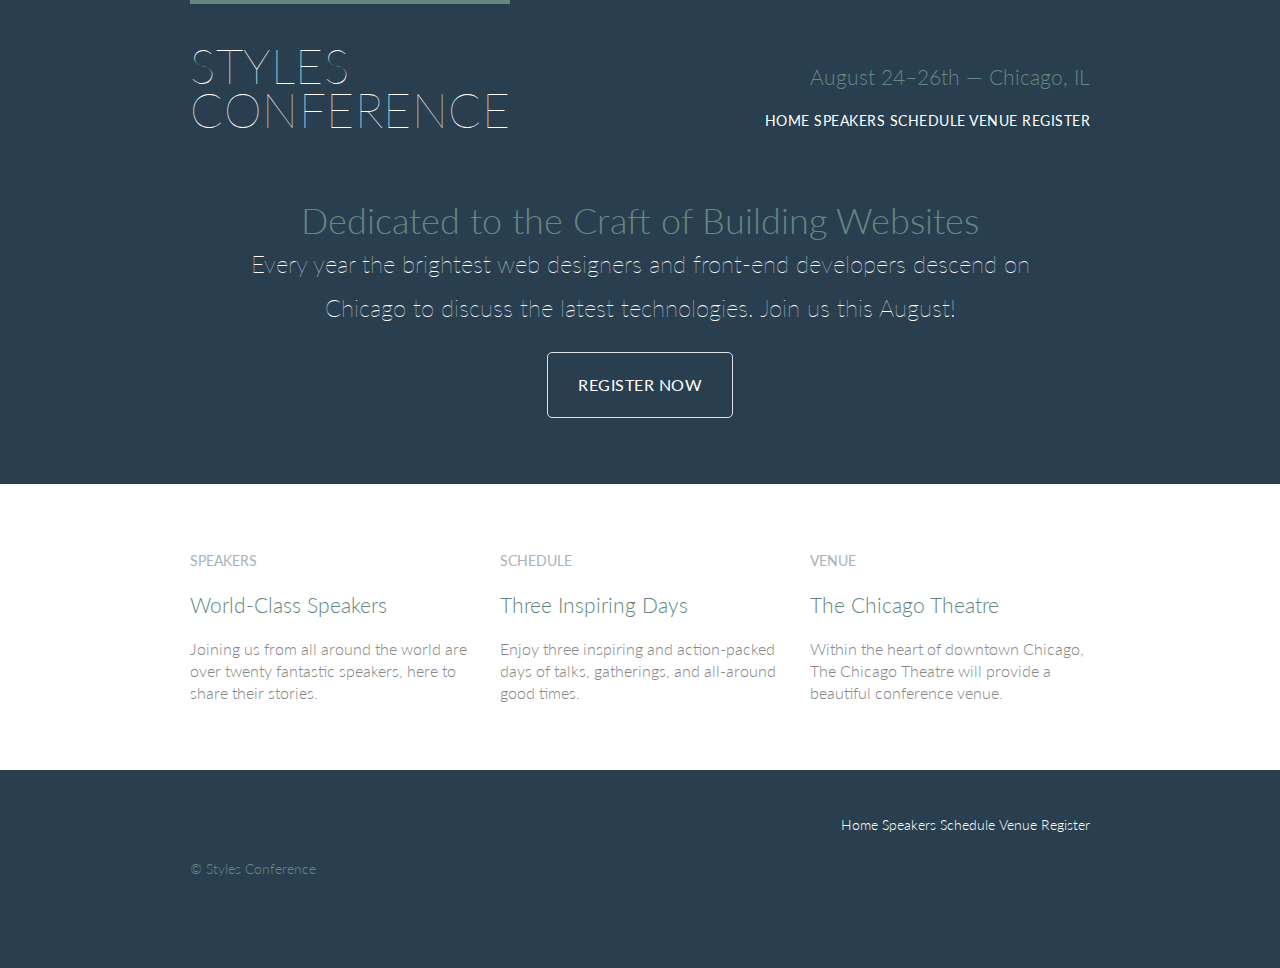
==== index.html @ 083ea2da "Add files" ====
<!DOCTYPE html>
<html lang="en">
    <head>
        <meta charset="utf-8">
        <title>Styles Conference</title>
        <link rel="stylesheet" href="assets/stylesheets/main.css">
        <link href="https://fonts.googleapis.com/css2?family=Lato:wght@100;300;400&display=swap" rel="stylesheet">
    </head>

    <body>
        <header class="primary-header container group">

            <h1 class="logo">
                <a href="index.html">Styles <br> Conference</a>
            </h1>

            <h3 class="tagline">August 24&ndash;26th &mdash; Chicago, IL</h3>

            <nav class="nav primary-nav">
                <a href="index.html">Home</a>
                <a href="speakers.html">Speakers</a>
                <a href="schedule.html">Schedule</a>
                <a href="venue.html">Venue</a>
                <a href="register.html">Register</a>
            </nav>

        </header>

        <section class="hero container">
            <h2>Dedicated to the Craft of Building Websites</h2>
            <p>Every year the brightest web designers and front-end developers descend on Chicago to discuss the latest technologies. Join us this August!</p>
            <a href="register.html" class="btn btn-alt">Register Now</a>
        </section>

        <section class="row">
            <div class="grid">
            
            <!-- Speakers -->

            <section class="teaser col-1-3">
                <a href="speakers.html">
                <h5>Speakers</h5>
                <h3>World-Class Speakers</h3>
                </a>
                <p>Joining us from all around the world are over twenty fantastic speakers, here to share their stories.</p>
            </section><!-- 
                
            Schedule 
        
            --><section class="teaser col-1-3">
                <a href="schedule.html">
                <h5>Schedule</h5>
                <h3>Three Inspiring Days</h3>
                </a>
                <p>Enjoy three inspiring and action-packed days of talks, gatherings, and all-around good times.</p>
            </section><!--

            Venue

            --><section class="teaser col-1-3">
                <a href="venue.html">
                <h5>Venue</h5>
                <h3>The Chicago Theatre</h3>
                </a>
                <p>Within the heart of downtown Chicago, The Chicago Theatre will provide a beautiful conference venue.</p>
            </section>

            </div>
        </section>

        <footer class="primary-footer container group">
            <small>&copy; Styles Conference</small>

            <nav class="nav">
                <a href="index.html">Home</a>
                <a href="speakers.html">Speakers</a>
                <a href="schedule.html">Schedule</a>
                <a href="venue.html">Venue</a>
                <a href="register.html">Register</a>
            </nav>
        </footer>
    </body>
</html>
---- assets/stylesheets/main.css ----
/* http://meyerweb.com/eric/tools/css/reset/ 2. v2.0 | 20110126
  License: none (public domain)
*/

html, body, div, span, applet, object, iframe,
h1, h2, h3, h4, h5, h6, p, blockquote, pre,
a, abbr, acronym, address, big, cite, code,
del, dfn, em, img, ins, kbd, q, s, samp,
small, strike, strong, sub, sup, tt, var,
b, u, i, center,
dl, dt, dd, ol, ul, li,
fieldset, form, label, legend,
table, caption, tbody, tfoot, thead, tr, th, td,
article, aside, canvas, details, embed,
figure, figcaption, footer, header, hgroup,
menu, nav, output, ruby, section, summary,
time, mark, audio, video {
  margin: 0;
  padding: 0;
  border: 0;
  font-size: 100%;
  font: inherit;
  vertical-align: baseline;
}
/* HTML5 display-role reset for older browsers */
article, aside, details, figcaption, figure,
footer, header, hgroup, menu, nav, section {
  display: block;
}
body {
  line-height: 1;
}
ol, ul {
  list-style: none;
}
blockquote, q {
  quotes: none;
}
blockquote:before, blockquote:after,
q:before, q:after {
  content: '';
  content: none;
}
table {
  border-collapse: collapse;
  border-spacing: 0;
}

/*
  ========================================
  Custom Styles
  ========================================
*/
body {
  background: #293f50;
  color: #888;
  font: 300 16px/22px "Lato", "Open Sans", "Helvetica Neue", Helvetica, Arial, sans-serif;
}

h1, h2, h3, h4 {
  color: #648880;
}

h1 {
  font-size: 36px;
  line-height: 44px;
}
h2 {
  font-size: 24px;
  line-height: 44px;
}
h3 {
  font-size: 21px;
}
h4 {
  font-size: 18px;
}

h5 {
  color: #a9b2b9;
  font-size: 14px;
  font-weight: 400;
  text-transform: uppercase;
}

strong {
  font-weight: 400;
}
cite, em {
  font-style: italic;
}

/*
  ========================================
  Links
  ========================================
*/
a {
  color: #648880;
  text-decoration: none;
}
a:hover {
  color: #a9b2b9;
}
p a {
  border-bottom: 1px solid #dfe2e5;
}

.primary-header a,
.primary-footer a {
  color: #fff;
}

.primary-header a:hover,
.primary-footer a:hover {
  color: #648880;
}
/*
  ========================================
  Grid
  ========================================
*/
*,
*:before,
*:after {
  -webkit-box-sizing: border-box;
     -moz-box-sizing: border-box;
          box-sizing: border-box;
}

.container,
.grid {
  margin: 0 auto;
  width: 960px;
}
.container {
  padding-left: 30px;
  padding-right: 30px;
}

.col-1-3 {
  width: 33.33%;
}

.col-2-3 {
  width: 66.66%;
}

.col-1-3,
.col-2-3 {
  display: inline-block;
  vertical-align: top;
}

.grid,
.col-1-3,
.col-2-3 {
  padding-left: 15px;
  padding-right: 15px;
}

/*
  ========================================
  Typography
  ========================================
*/
h1, h3, h4, h5, p {
  margin-bottom: 22px;
}

/*
  ========================================
  Leads
  ========================================
*/

.lead {
  text-align: center;
}

.lead p {
  font-size: 21px;
  line-height: 33px;
}

/*
  ========================================
  Buttons
  ========================================
*/
.btn {
  border-radius: 5px;
  color: #fff;
  cursor: pointer;
  display: inline-block;
  font-weight: 400;
  letter-spacing: .5px;
  margin: 0;
  text-transform: uppercase;
}

.btn-alt {
  border: 1px solid #dfe2e5;
  padding: 10px 30px;
}

.btn-alt:hover {
  background: #fff;
  color: #648880;
}

/*
  ========================================
  Home
  ========================================
*/
.hero {
  color: #fff;
  line-height: 44px;
  padding: 22px 80px 66px 80px;
  text-align: center;
}

.hero h2 {
  font-size: 36px;
}

.hero p {
  font-size: 24px;
  font-weight: 100;
}

.teaser a:hover h3 {
  color: #a9b2b9;
}

/*
  ========================================
  Clearfix
  ========================================
*/
.group:before,
.group:after {
  content: "";
  display: table;
}

.group:after {
  clear: both;
}

.group {
  clear: both;
  *zoom: 1;
}

/*
  ========================================
  Rows
  ========================================
*/

.row,
.row-alt {
  min-width: 960px;
}

.row {
  background: #fff;
  padding: 66px 0 44px 0;
}

.row-alt {
  background: #cbe2c1;
  background: -webkit-linear-gradient(to right, #a1d3b0, #f6f1d3);
  background:   -moz-linear-gradient(to right, #a1d3b0, #f6f1d3);
  background:     linear-gradient(to right, #a1d3b0, #f6f1d3);
  padding: 44px 0 22px 0;
}

/*
  ========================================
  Primary header
  ========================================
*/

.logo {
  border-top: 4px solid #648880;
  float: left;
  font-size: 48px;
  font-weight: 100;
  letter-spacing: .5px;
  line-height: 44px;
  padding: 40px 0 22px 0;
  text-transform: uppercase;
}

.tagline {
  margin: 66px 0 22px 0;
  text-align: right;
}

.primary-nav {
  font-size: 14px;
  font-weight: 400;
  letter-spacing: .5px;
  text-transform: uppercase;
}
/*
  ========================================
  Primary footer
  ========================================
*/

.primary-footer {
  color: #648880;
  font-size: 14px;
  padding-bottom: 44px;
  padding-top: 44px;
}

.primary-footer small {
  float: left;
  padding-bottom: 44px;
  padding-top: 44px;
}

/*
  ========================================
  Navigation
  ========================================
*/

.nav {
  text-align: right;
}
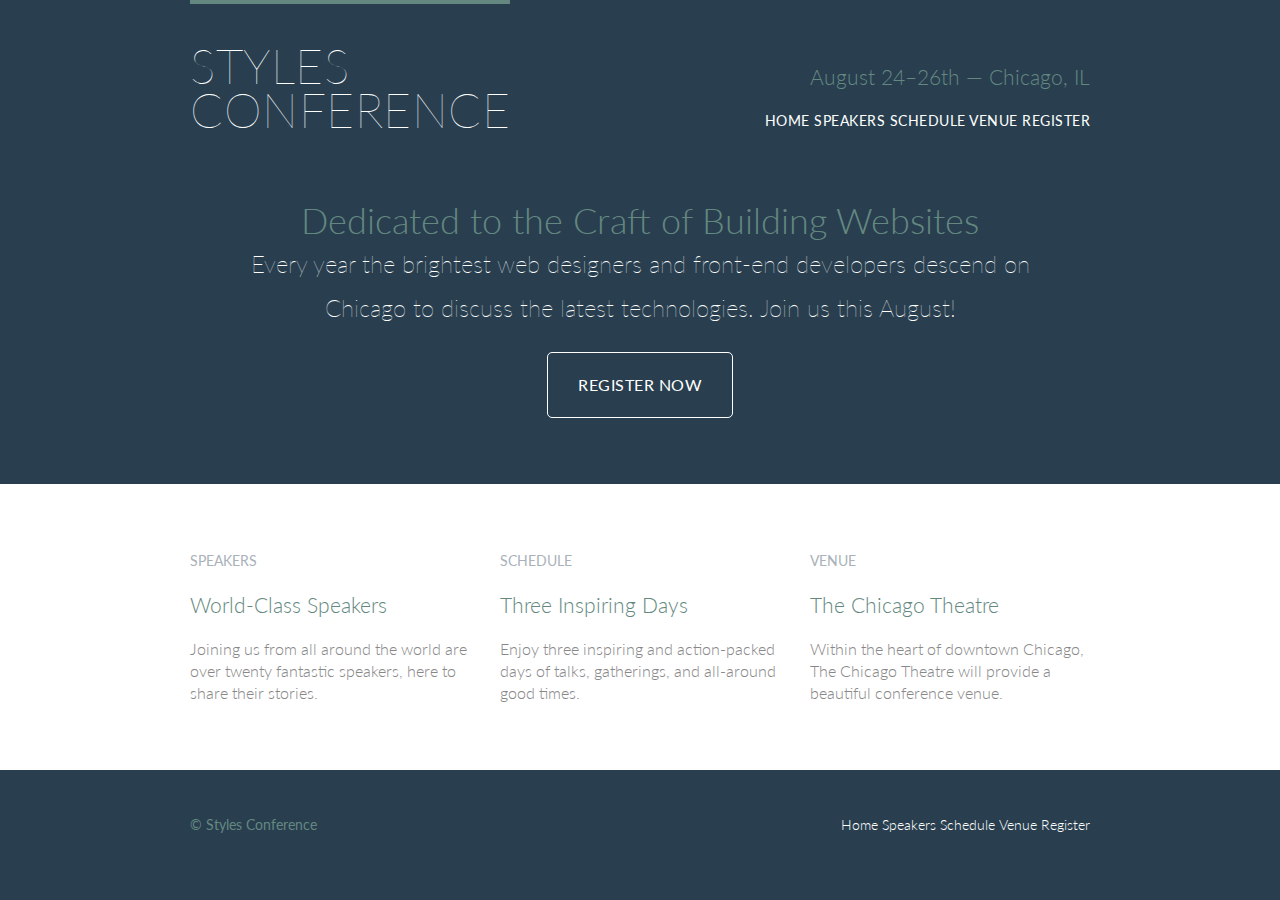
==== commit 3a2918b3: "Touch up" ====
--- a/index.html
+++ b/index.html
@@ -1,83 +1,100 @@
 <!DOCTYPE html>
 <html lang="en">
-    <head>
-        <meta charset="utf-8">
-        <title>Styles Conference</title>
-        <link rel="stylesheet" href="assets/stylesheets/main.css">
-        <link href="https://fonts.googleapis.com/css2?family=Lato:wght@100;300;400&display=swap" rel="stylesheet">
-    </head>
 
-    <body>
-        <header class="primary-header container group">
+  <head>
+    <meta charset="utf-8">
+    <title>Styles Conference</title>
+    <link rel="stylesheet" href="assets/stylesheets/main.css">
+    <link rel="stylesheet" href="http://fonts.googleapis.com/css?family=Lato:100,300,400">
+  </head>
 
-            <h1 class="logo">
-                <a href="index.html">Styles <br> Conference</a>
-            </h1>
+  <body>
 
-            <h3 class="tagline">August 24&ndash;26th &mdash; Chicago, IL</h3>
+    <!-- Header -->
 
-            <nav class="nav primary-nav">
-                <a href="index.html">Home</a>
-                <a href="speakers.html">Speakers</a>
-                <a href="schedule.html">Schedule</a>
-                <a href="venue.html">Venue</a>
-                <a href="register.html">Register</a>
-            </nav>
+    <header class="primary-header container group">
 
-        </header>
+      <h1 class="logo">
+        <a href="index.html">Styles <br> Conference</a>
+      </h1>
 
-        <section class="hero container">
-            <h2>Dedicated to the Craft of Building Websites</h2>
-            <p>Every year the brightest web designers and front-end developers descend on Chicago to discuss the latest technologies. Join us this August!</p>
-            <a href="register.html" class="btn btn-alt">Register Now</a>
+      <h3 class="tagline">August 24&ndash;26th &mdash; Chicago, IL</h3>
+
+      <nav class="nav primary-nav">
+        <a href="index.html">Home</a>
+        <a href="speakers.html">Speakers</a>
+        <a href="schedule.html">Schedule</a>
+        <a href="venue.html">Venue</a>
+        <a href="register.html">Register</a>
+      </nav>
+
+    </header>
+
+    <!-- Hero -->
+
+    <section class="hero container">
+
+      <h2>Dedicated to the Craft of Building Websites</h2>
+
+      <p>Every year the brightest web designers and front-end developers descend on Chicago to discuss the latest technologies. Join us this August!</p>
+
+      <a class="btn btn-alt" href="register.html">Register Now</a>
+
+    </section>
+
+    <!-- Teasers -->
+
+    <section class="row">
+      <div class="grid">
+
+        <!-- Speakers -->
+
+        <section class="teaser col-1-3">
+          <a href="speakers.html">
+            <h5>Speakers</h5>
+            <h3>World-Class Speakers</h3>
+          </a>
+          <p>Joining us from all around the world are over twenty fantastic speakers, here to share their stories.</p>
+        </section><!--
+
+        Schedule
+
+        --><section class="teaser col-1-3">
+          <a href="schedule.html">
+            <h5>Schedule</h5>
+            <h3>Three Inspiring Days</h3>
+          </a>
+          <p>Enjoy three inspiring and action-packed days of talks, gatherings, and all-around good times.</p>
+        </section><!--
+
+        Venue
+
+        --><section class="teaser col-1-3">
+          <a href="venue.html">
+            <h5>Venue</h5>
+            <h3>The Chicago Theatre</h3>
+          </a>
+          <p>Within the heart of downtown Chicago, The Chicago Theatre will provide a beautiful conference venue.</p>
         </section>
 
-        <section class="row">
-            <div class="grid">
-            
-            <!-- Speakers -->
+      </div>
+    </section>
 
-            <section class="teaser col-1-3">
-                <a href="speakers.html">
-                <h5>Speakers</h5>
-                <h3>World-Class Speakers</h3>
-                </a>
-                <p>Joining us from all around the world are over twenty fantastic speakers, here to share their stories.</p>
-            </section><!-- 
-                
-            Schedule 
-        
-            --><section class="teaser col-1-3">
-                <a href="schedule.html">
-                <h5>Schedule</h5>
-                <h3>Three Inspiring Days</h3>
-                </a>
-                <p>Enjoy three inspiring and action-packed days of talks, gatherings, and all-around good times.</p>
-            </section><!--
+    <!-- Footer -->
 
-            Venue
+    <footer class="primary-footer container group">
 
-            --><section class="teaser col-1-3">
-                <a href="venue.html">
-                <h5>Venue</h5>
-                <h3>The Chicago Theatre</h3>
-                </a>
-                <p>Within the heart of downtown Chicago, The Chicago Theatre will provide a beautiful conference venue.</p>
-            </section>
+      <small>&copy; Styles Conference</small>
 
-            </div>
-        </section>
+      <nav class="nav">
+        <a href="index.html">Home</a>
+        <a href="speakers.html">Speakers</a>
+        <a href="schedule.html">Schedule</a>
+        <a href="venue.html">Venue</a>
+        <a href="register.html">Register</a>
+      </nav>
 
-        <footer class="primary-footer container group">
-            <small>&copy; Styles Conference</small>
+    </footer>
 
-            <nav class="nav">
-                <a href="index.html">Home</a>
-                <a href="speakers.html">Speakers</a>
-                <a href="schedule.html">Schedule</a>
-                <a href="venue.html">Venue</a>
-                <a href="register.html">Register</a>
-            </nav>
-        </footer>
-    </body>
+  </body>
 </html>--- a/assets/stylesheets/main.css
+++ b/assets/stylesheets/main.css
@@ -1,5 +1,6 @@
-/* http://meyerweb.com/eric/tools/css/reset/ 2. v2.0 | 20110126
-  License: none (public domain)
+/* http://meyerweb.com/eric/tools/css/reset/
+   v2.0 | 20110126
+   License: none (public domain)
 */
 
 html, body, div, span, applet, object, iframe,
@@ -48,78 +49,22 @@
 
 /*
   ========================================
-  Custom Styles
-  ========================================
-*/
+  Custom styles
+  ========================================
+*/
+
 body {
   background: #293f50;
   color: #888;
   font: 300 16px/22px "Lato", "Open Sans", "Helvetica Neue", Helvetica, Arial, sans-serif;
 }
 
-h1, h2, h3, h4 {
-  color: #648880;
-}
-
-h1 {
-  font-size: 36px;
-  line-height: 44px;
-}
-h2 {
-  font-size: 24px;
-  line-height: 44px;
-}
-h3 {
-  font-size: 21px;
-}
-h4 {
-  font-size: 18px;
-}
-
-h5 {
-  color: #a9b2b9;
-  font-size: 14px;
-  font-weight: 400;
-  text-transform: uppercase;
-}
-
-strong {
-  font-weight: 400;
-}
-cite, em {
-  font-style: italic;
-}
-
-/*
-  ========================================
-  Links
-  ========================================
-*/
-a {
-  color: #648880;
-  text-decoration: none;
-}
-a:hover {
-  color: #a9b2b9;
-}
-p a {
-  border-bottom: 1px solid #dfe2e5;
-}
-
-.primary-header a,
-.primary-footer a {
-  color: #fff;
-}
-
-.primary-header a:hover,
-.primary-footer a:hover {
-  color: #648880;
-}
 /*
   ========================================
   Grid
   ========================================
 */
+
 *,
 *:before,
 *:after {
@@ -127,7 +72,6 @@
      -moz-box-sizing: border-box;
           box-sizing: border-box;
 }
-
 .container,
 .grid {
   margin: 0 auto;
@@ -137,36 +81,104 @@
   padding-left: 30px;
   padding-right: 30px;
 }
-
-.col-1-3 {
-  width: 33.33%;
-}
-
-.col-2-3 {
-  width: 66.66%;
-}
-
-.col-1-3,
-.col-2-3 {
-  display: inline-block;
-  vertical-align: top;
-}
-
 .grid,
 .col-1-3,
 .col-2-3 {
   padding-left: 15px;
   padding-right: 15px;
 }
+.col-1-3,
+.col-2-3  {
+  display: inline-block;
+  vertical-align: top;
+}
+.col-1-3 {
+  width: 33.33%;
+}
+.col-2-3 {
+  width: 66.66%;
+}
+
+/*
+  ========================================
+  Clearfix
+  ========================================
+*/
+
+.group:before,
+.group:after {
+  content: "";
+  display: table;
+}
+.group:after {
+  clear: both;
+}
+.group {
+  clear: both;
+  *zoom: 1;
+}
+
+/*
+  ========================================
+  Rows
+  ========================================
+*/
+
+.row,
+.row-alt {
+  min-width: 960px;
+}
+.row {
+  background: #fff;
+  padding: 66px 0 44px 0;
+}
+.row-alt {
+  background: #cbe2c1;
+  background: -webkit-linear-gradient(to right, #a1d3b0, #f6f1d3);
+  background:    -moz-linear-gradient(to right, #a1d3b0, #f6f1d3);
+  background:         linear-gradient(to right, #a1d3b0, #f6f1d3);
+  padding: 44px 0 22px 0;
+}
 
 /*
   ========================================
   Typography
   ========================================
 */
+
+h1, h2, h3, h4 {
+  color: #648880;
+}
 h1, h3, h4, h5, p {
   margin-bottom: 22px;
 }
+h1 {
+  font-size: 36px;
+  line-height: 44px;
+}
+h2 {
+  font-size: 24px;
+  line-height: 44px;
+}
+h3 {
+  font-size: 21px;
+}
+h4 {
+  font-size: 18px;
+}
+h5 {
+  color: #a9b2b9;
+  font-size: 14px;
+  font-weight: 400;
+  text-transform: uppercase;
+}
+strong {
+  font-weight: 400;
+}
+cite,
+em {
+  font-style: italic;
+}
 
 /*
   ========================================
@@ -177,7 +189,6 @@
 .lead {
   text-align: center;
 }
-
 .lead p {
   font-size: 21px;
   line-height: 33px;
@@ -185,9 +196,35 @@
 
 /*
   ========================================
+  Links
+  ========================================
+*/
+
+a {
+  color: #648880;
+  text-decoration: none;
+}
+a:hover {
+  color: #a9b2b9;
+}
+p a {
+  border-bottom: 1px solid #dfe2e5;
+}
+.primary-header a,
+.primary-footer a {
+  color: #fff;
+}
+.primary-header a:hover,
+.primary-footer a:hover {
+  color: #648880;
+}
+
+/*
+  ========================================
   Buttons
   ========================================
 */
+
 .btn {
   border-radius: 5px;
   color: #fff;
@@ -198,84 +235,13 @@
   margin: 0;
   text-transform: uppercase;
 }
-
 .btn-alt {
-  border: 1px solid #dfe2e5;
+  border: 1px solid #fff;
   padding: 10px 30px;
 }
-
 .btn-alt:hover {
   background: #fff;
   color: #648880;
-}
-
-/*
-  ========================================
-  Home
-  ========================================
-*/
-.hero {
-  color: #fff;
-  line-height: 44px;
-  padding: 22px 80px 66px 80px;
-  text-align: center;
-}
-
-.hero h2 {
-  font-size: 36px;
-}
-
-.hero p {
-  font-size: 24px;
-  font-weight: 100;
-}
-
-.teaser a:hover h3 {
-  color: #a9b2b9;
-}
-
-/*
-  ========================================
-  Clearfix
-  ========================================
-*/
-.group:before,
-.group:after {
-  content: "";
-  display: table;
-}
-
-.group:after {
-  clear: both;
-}
-
-.group {
-  clear: both;
-  *zoom: 1;
-}
-
-/*
-  ========================================
-  Rows
-  ========================================
-*/
-
-.row,
-.row-alt {
-  min-width: 960px;
-}
-
-.row {
-  background: #fff;
-  padding: 66px 0 44px 0;
-}
-
-.row-alt {
-  background: #cbe2c1;
-  background: -webkit-linear-gradient(to right, #a1d3b0, #f6f1d3);
-  background:   -moz-linear-gradient(to right, #a1d3b0, #f6f1d3);
-  background:     linear-gradient(to right, #a1d3b0, #f6f1d3);
-  padding: 44px 0 22px 0;
 }
 
 /*
@@ -294,18 +260,17 @@
   padding: 40px 0 22px 0;
   text-transform: uppercase;
 }
-
 .tagline {
   margin: 66px 0 22px 0;
   text-align: right;
 }
-
 .primary-nav {
   font-size: 14px;
   font-weight: 400;
   letter-spacing: .5px;
   text-transform: uppercase;
 }
+
 /*
   ========================================
   Primary footer
@@ -318,11 +283,9 @@
   padding-bottom: 44px;
   padding-top: 44px;
 }
-
 .primary-footer small {
   float: left;
-  padding-bottom: 44px;
-  padding-top: 44px;
+  font-weight: 400;
 }
 
 /*
@@ -333,4 +296,27 @@
 
 .nav {
   text-align: right;
-}+}
+
+/*
+  ========================================
+  Home
+  ========================================
+*/
+
+.hero {
+  color: #fff;
+  line-height: 44px;
+  padding: 22px 80px 66px 80px;
+  text-align: center;
+}
+.hero h2 {
+  font-size: 36px;
+}
+.hero p {
+  font-size: 24px;
+  font-weight: 100;
+}
+.teaser a:hover h3 {
+  color: #a9b2b9;
+}
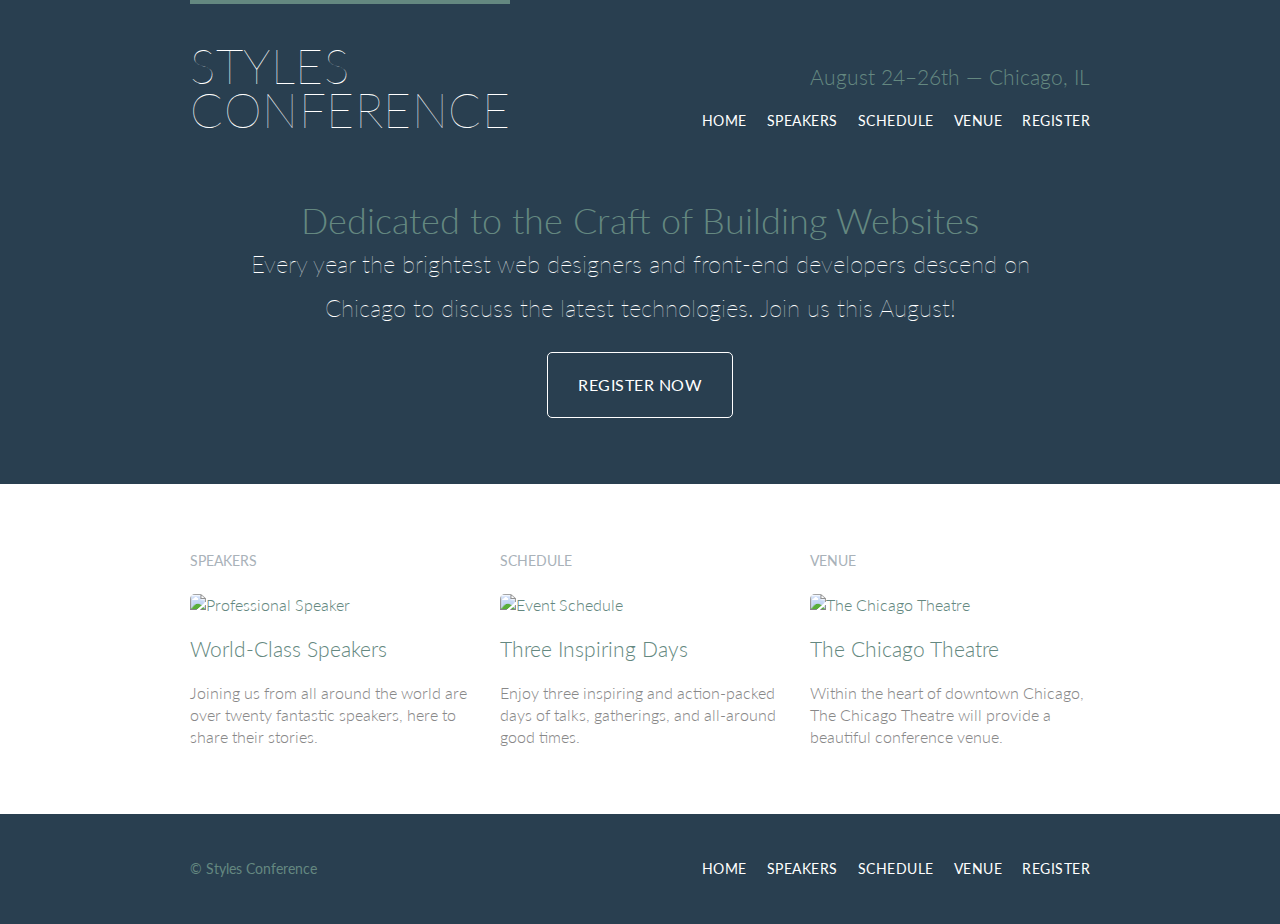
==== commit 9af19313: "Creating Lists and Adding Media" ====
--- a/index.html
+++ b/index.html
@@ -21,11 +21,13 @@
       <h3 class="tagline">August 24&ndash;26th &mdash; Chicago, IL</h3>
 
       <nav class="nav primary-nav">
-        <a href="index.html">Home</a>
-        <a href="speakers.html">Speakers</a>
-        <a href="schedule.html">Schedule</a>
-        <a href="venue.html">Venue</a>
-        <a href="register.html">Register</a>
+        <ul>
+            <li><a href="index.html">Home</a></li><!--
+            --><li><a href="speakers.html">Speakers</a></li><!--
+            --><li><a href="schedule.html">Schedule</a></li><!--
+            --><li><a href="venue.html">Venue</a></li><!--
+            --><li><a href="register.html">Register</li></a>
+        </ul>
       </nav>
 
     </header>
@@ -50,31 +52,34 @@
         <!-- Speakers -->
 
         <section class="teaser col-1-3">
-          <a href="speakers.html">
             <h5>Speakers</h5>
-            <h3>World-Class Speakers</h3>
-          </a>
+            <a href="speakers.html">
+                <img src="assets/images/home/speakers.jpg" alt="Professional Speaker">
+                <h3>World-Class Speakers</h3>
+            </a>
           <p>Joining us from all around the world are over twenty fantastic speakers, here to share their stories.</p>
         </section><!--
 
         Schedule
 
         --><section class="teaser col-1-3">
-          <a href="schedule.html">
             <h5>Schedule</h5>
-            <h3>Three Inspiring Days</h3>
-          </a>
-          <p>Enjoy three inspiring and action-packed days of talks, gatherings, and all-around good times.</p>
+            <a href="schedule.html">
+                <img src="assets/images/home/schedule.jpg" alt="Event Schedule">
+                <h3>Three Inspiring Days</h3>
+            </a>
+            <p>Enjoy three inspiring and action-packed days of talks, gatherings, and all-around good times.</p>
         </section><!--
 
         Venue
 
         --><section class="teaser col-1-3">
-          <a href="venue.html">
             <h5>Venue</h5>
-            <h3>The Chicago Theatre</h3>
-          </a>
-          <p>Within the heart of downtown Chicago, The Chicago Theatre will provide a beautiful conference venue.</p>
+            <a href="venue.html">
+                <img src="assets/images/home/venue.jpg" alt="The Chicago Theatre">
+                <h3>The Chicago Theatre</h3>
+            </a>
+            <p>Within the heart of downtown Chicago, The Chicago Theatre will provide a beautiful conference venue.</p>
         </section>
 
       </div>
@@ -86,12 +91,14 @@
 
       <small>&copy; Styles Conference</small>
 
-      <nav class="nav">
-        <a href="index.html">Home</a>
-        <a href="speakers.html">Speakers</a>
-        <a href="schedule.html">Schedule</a>
-        <a href="venue.html">Venue</a>
-        <a href="register.html">Register</a>
+      <nav class="nav primary-nav">
+        <ul>
+            <li><a href="index.html">Home</a></li><!--
+            --><li><a href="speakers.html">Speakers</a></li><!--
+            --><li><a href="schedule.html">Schedule</a></li><!--
+            --><li><a href="venue.html">Venue</a></li><!--
+            --><li><a href="register.html">Register</li></a>
+        </ul>
       </nav>
 
     </footer>
--- a/assets/stylesheets/main.css
+++ b/assets/stylesheets/main.css
@@ -298,6 +298,16 @@
   text-align: right;
 }
 
+.nav li {
+  display: inline-block;
+  margin: 0 10px;
+  vertical-align: top;
+}
+
+.nav li:last-child {
+  margin-right: 0;
+}
+
 /*
   ========================================
   Home
@@ -320,3 +330,53 @@
 .teaser a:hover h3 {
   color: #a9b2b9;
 }
+
+.teaser img {
+  border-radius: 5px;
+  display: block;
+  margin-bottom: 22px;
+  max-width: 100%;
+}
+
+/*
+  ========================================
+  Speakers
+  ========================================
+*/
+
+.speaker-info {
+  border: 1px solid #dfe2e5;
+  border-radius: 5px;
+  margin-top: 88px;
+  padding-bottom: 22px;
+  text-align: center;
+}
+
+.speaker-info img {
+  border-radius: 50%;
+  height: 130px;
+  margin: -66px 0 22px 0;
+  vertical-align: top;
+}
+
+.speaker {
+  margin-bottom: 44px;
+}
+
+/*
+  ========================================
+  Venue
+  ========================================
+*/
+
+.venue-theatre {
+  margin-bottom: 66px;
+}
+
+.venue-hotel {
+  margin-bottom: 22px;
+}
+
+.venue-map {
+  height: 264px;
+}